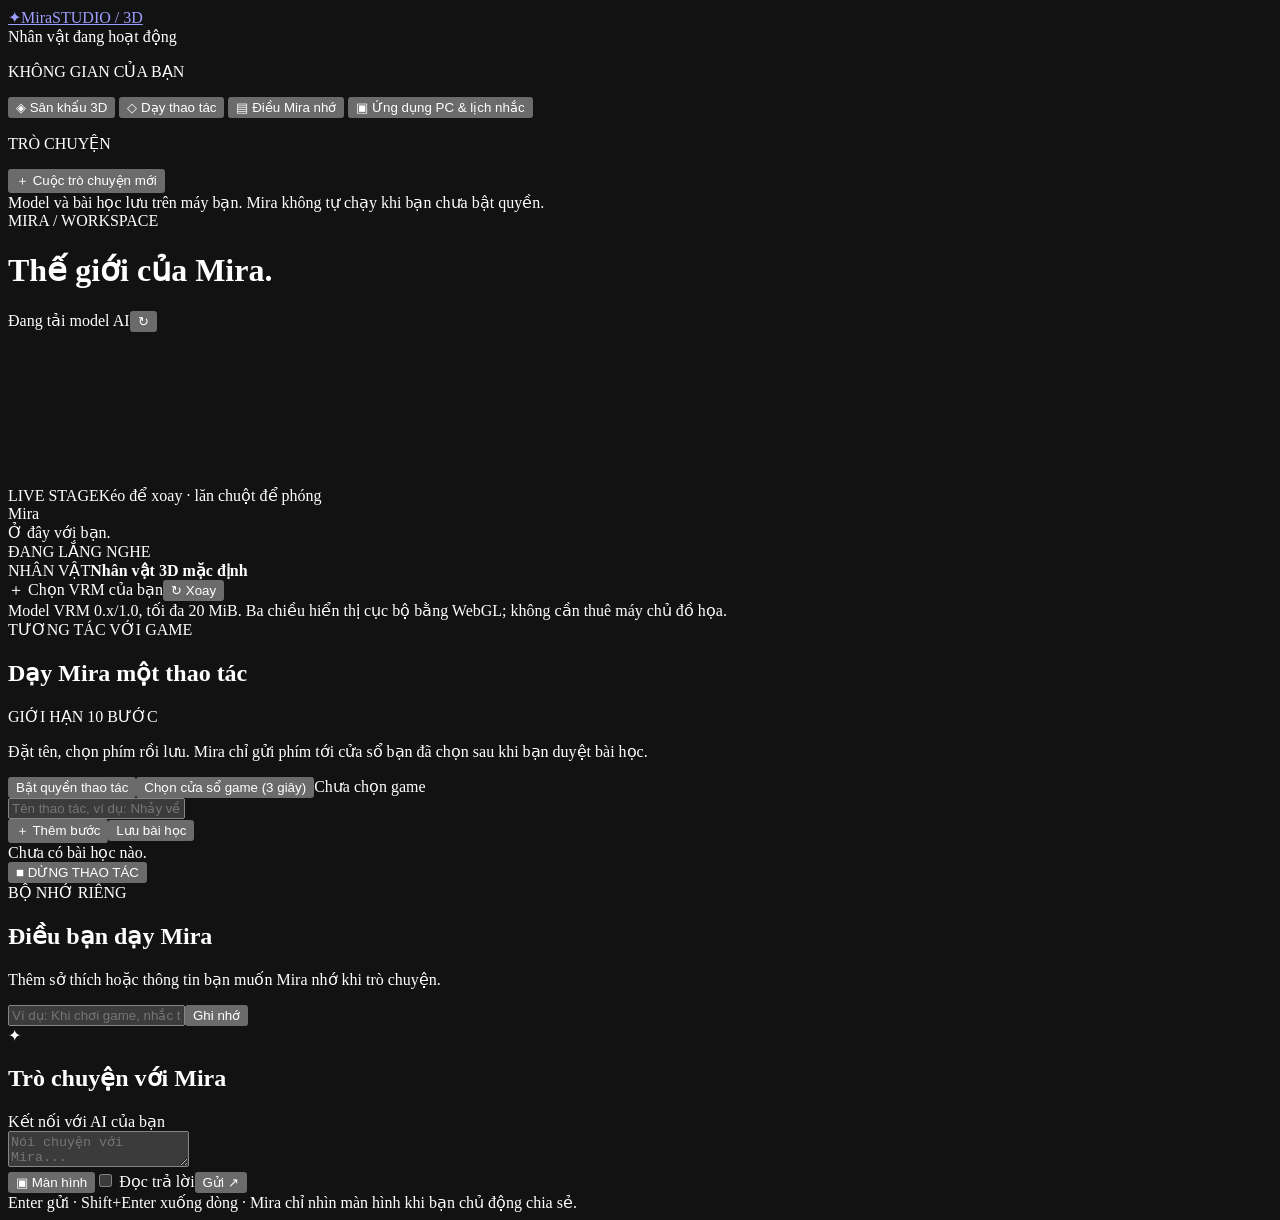
==== mira/studio_assets/index.html @ fb60ce79 "Add local VRM studio and approved game input lessons" ====
<!doctype html>
<html lang="vi">
<head>
  <meta charset="utf-8">
  <meta name="viewport" content="width=device-width,initial-scale=1">
  <meta name="color-scheme" content="dark">
  <title>Mira • Studio 3D</title>
  <link rel="stylesheet" href="/assets/studio.css">
  <script type="module" src="/assets/studio.js"></script>
</head>
<body>
  <div class="shell">
    <aside class="sidebar">
      <a class="brand" href="#stage" aria-label="Mira Studio"><span class="brand-icon">✦</span><span>Mira<span class="brand-sub">STUDIO / 3D</span></span></a>
      <div class="online"><span class="pulse"></span> Nhân vật đang hoạt động</div>
      <p class="overline">KHÔNG GIAN CỦA BẠN</p>
      <button class="nav active" data-scroll="stage">◈ <span>Sân khấu 3D</span></button>
      <button class="nav" data-scroll="lesson-panel">◇ <span>Dạy thao tác</span></button>
      <button class="nav" data-scroll="memory-panel">▤ <span>Điều Mira nhớ</span></button>
      <button class="nav" id="desktopWindow">▣ <span>Ứng dụng PC & lịch nhắc</span></button>
      <div class="sidebar-bottom"><p class="overline">TRÒ CHUYỆN</p><button class="new-chat" id="newChat">＋ Cuộc trò chuyện mới</button><div class="chat-list" id="chatList"></div>
      <div class="sidebar-note">Model và bài học lưu trên máy bạn. Mira không tự chạy khi bạn chưa bật quyền.</div></div>
    </aside>

    <main class="main">
      <header class="topbar"><div><div class="eyebrow">MIRA / WORKSPACE</div><h1>Thế giới của Mira<span class="accent">.</span></h1></div><div class="top-right"><span class="model-badge" id="modelBadge">Đang tải model AI</span><button class="quiet" id="refreshState" title="Cập nhật trạng thái">↻</button></div></header>

      <div class="dashboard">
        <div class="left-column">
          <section class="stage" id="stage" aria-label="Nhân vật Mira 3D">
            <div class="stage-glow"></div><canvas id="stageCanvas" aria-label="Nhân vật anime ba chiều"></canvas>
            <div class="stage-top"><span class="stage-tag"><span class="live-dot"></span> LIVE STAGE</span><span class="stage-hint">Kéo để xoay · lăn chuột để phóng</span></div>
            <div class="stage-bottom"><div><div class="stage-name" id="stageName">Mira</div><div class="stage-subtitle" id="stageMessage">Ở đây với bạn.</div></div><span class="mood" id="mood">ĐANG LẮNG NGHE</span></div>
          </section>

          <div class="control-bar"><div><span class="overline">NHÂN VẬT</span><strong id="avatarLabel">Nhân vật 3D mặc định</strong></div><div class="bar-actions"><label class="action accent-action" for="vrmInput">＋ Chọn VRM của bạn</label><input type="file" id="vrmInput" accept=".vrm,model/gltf-binary" hidden><button class="action" id="turnModel" title="Xoay nhân vật">↻ Xoay</button></div></div>
          <div class="helper">Model VRM 0.x/1.0, tối đa 20 MiB. Ba chiều hiển thị cục bộ bằng WebGL; không cần thuê máy chủ đồ họa.</div>

          <section class="card lessons" id="lesson-panel"><div class="card-head"><div><span class="overline">TƯƠNG TÁC VỚI GAME</span><h2>Dạy Mira một thao tác</h2></div><span class="tag">GIỚI HẠN 10 BƯỚC</span></div>
            <p>Đặt tên, chọn phím rồi lưu. Mira chỉ gửi phím tới cửa sổ bạn đã chọn sau khi bạn duyệt bài học.</p>
            <div class="permission-row"><button class="action" id="toggleControl">Bật quyền thao tác</button><button class="action" id="selectGame">Chọn cửa sổ game (3 giây)</button><span class="target-status" id="targetStatus">Chưa chọn game</span></div>
            <div class="steps-form"><input id="lessonName" type="text" maxlength="48" placeholder="Tên thao tác, ví dụ: Nhảy về bên trái" aria-label="Tên thao tác"><div id="steps"></div><div class="step-actions"><button class="text-button" id="addStep">＋ Thêm bước</button><button class="action accent-action" id="saveLesson">Lưu bài học</button></div></div>
            <div class="lesson-list" id="lessonList"><span class="muted">Chưa có bài học nào.</span></div>
            <button class="stop" id="stopLesson">■ DỪNG THAO TÁC</button>
          </section>
          <section class="card memory" id="memory-panel"><div class="card-head"><div><span class="overline">BỘ NHỚ RIÊNG</span><h2>Điều bạn dạy Mira</h2></div></div><p>Thêm sở thích hoặc thông tin bạn muốn Mira nhớ khi trò chuyện.</p><div class="memory-compose"><input id="memoryInput" type="text" maxlength="500" placeholder="Ví dụ: Khi chơi game, nhắc tôi kiểm tra nhiệm vụ trước." aria-label="Điều Mira cần ghi nhớ"><button class="action accent-action" id="saveMemory">Ghi nhớ</button></div><div id="memoryList" class="memory-list"></div></section>
        </div>

        <section class="chat card" aria-label="Trò chuyện với Mira"><div class="chat-heading"><div class="chat-avatar">✦</div><div><h2>Trò chuyện với Mira</h2><span id="chatSubtitle">Kết nối với AI của bạn</span></div><span class="chat-signal"></span></div>
          <div id="messages" class="messages" role="log" aria-live="polite"></div>
          <div class="composer"><div class="attachment" id="attachment" hidden><img id="screenPreview" alt="Ảnh màn hình sẽ gửi cho Mira"><span id="attachmentLabel">Ảnh màn hình đã chọn</span><button id="clearScreen" aria-label="Bỏ ảnh">✕</button></div><textarea id="prompt" placeholder="Nói chuyện với Mira..." rows="2" aria-label="Nhắn Mira"></textarea><div class="composer-bottom"><button class="icon-button" id="captureScreen" title="Xin phép chụp màn hình, rồi đính kèm khi gửi">▣ <span>Màn hình</span></button><label class="voice-choice"><input type="checkbox" id="readAloud"> Đọc trả lời</label><button class="send" id="send">Gửi ↗</button></div></div>
          <div class="chat-footnote" id="chatFootnote">Enter gửi · Shift+Enter xuống dòng · Mira chỉ nhìn màn hình khi bạn chủ động chia sẻ.</div>
        </section>
      </div>
      <div class="toast" id="toast" role="status" aria-live="polite"></div>
    </main>
  </div>
</body>
</html>
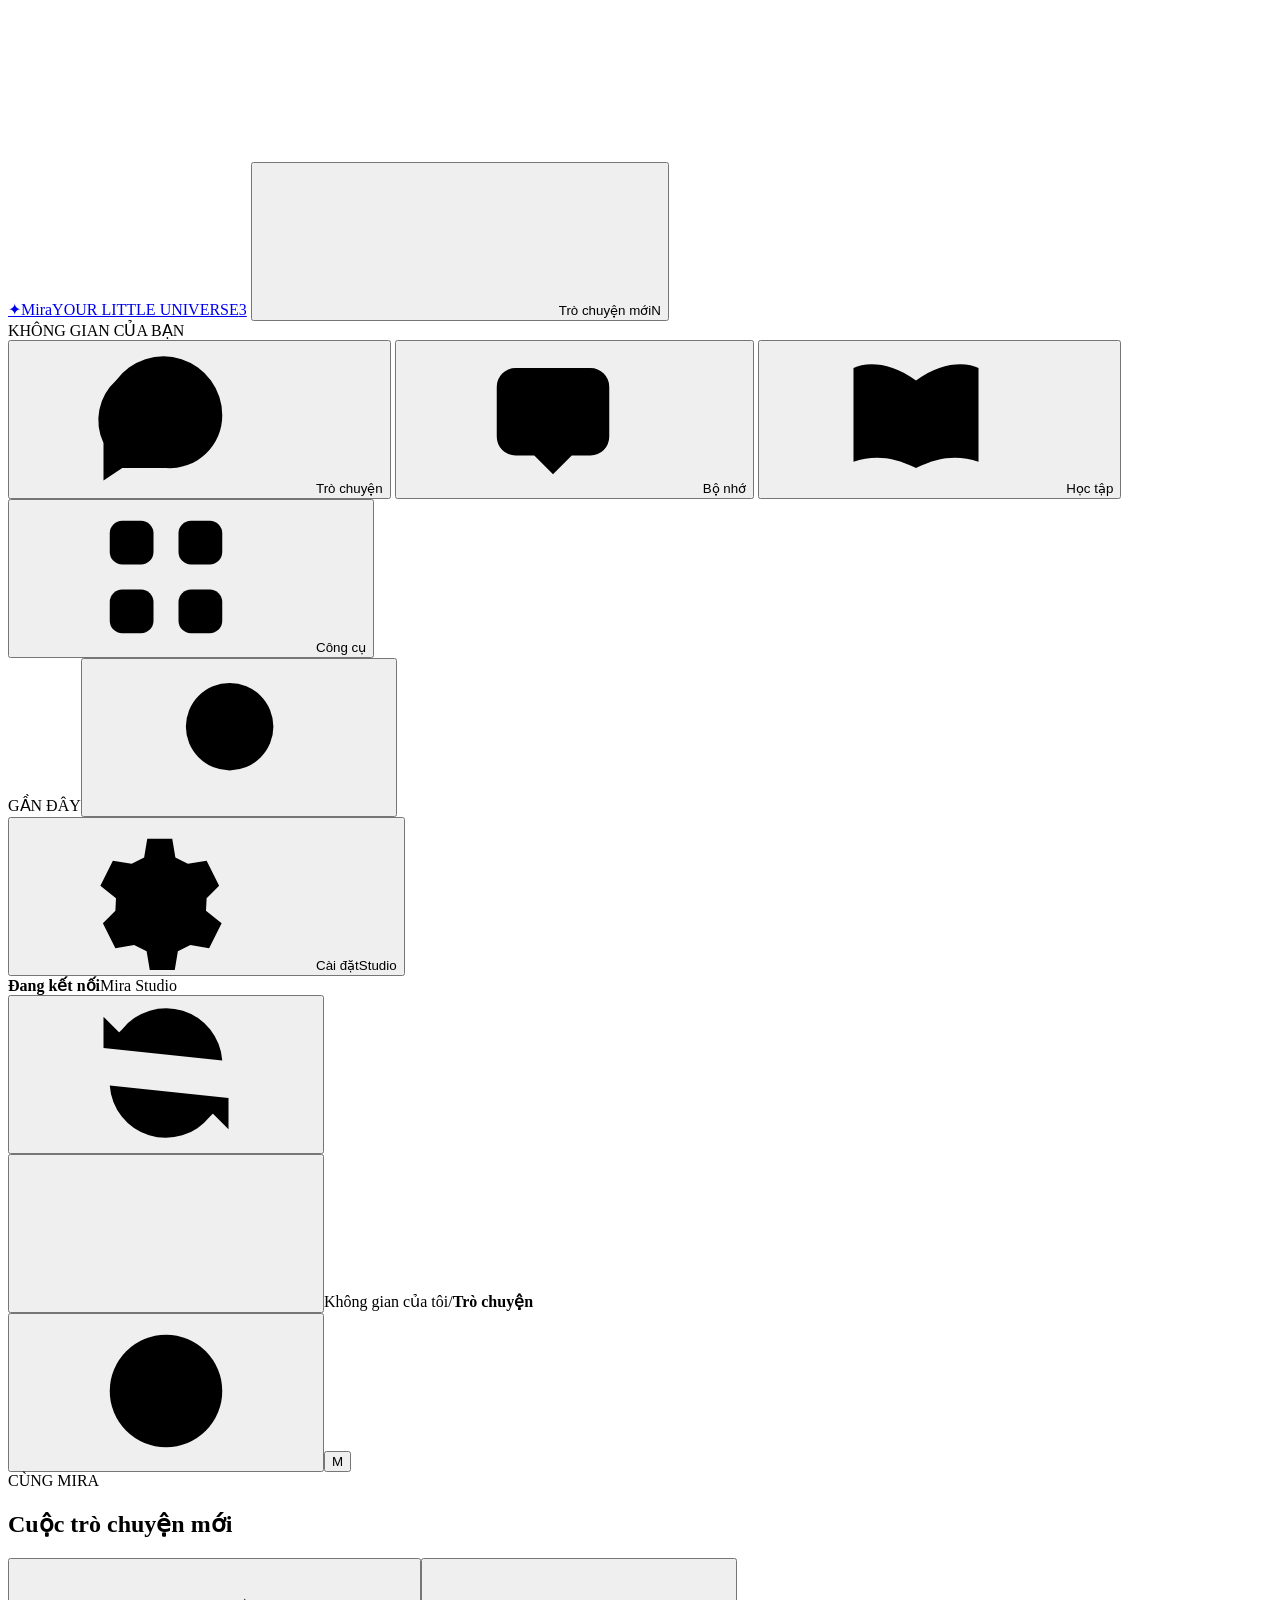
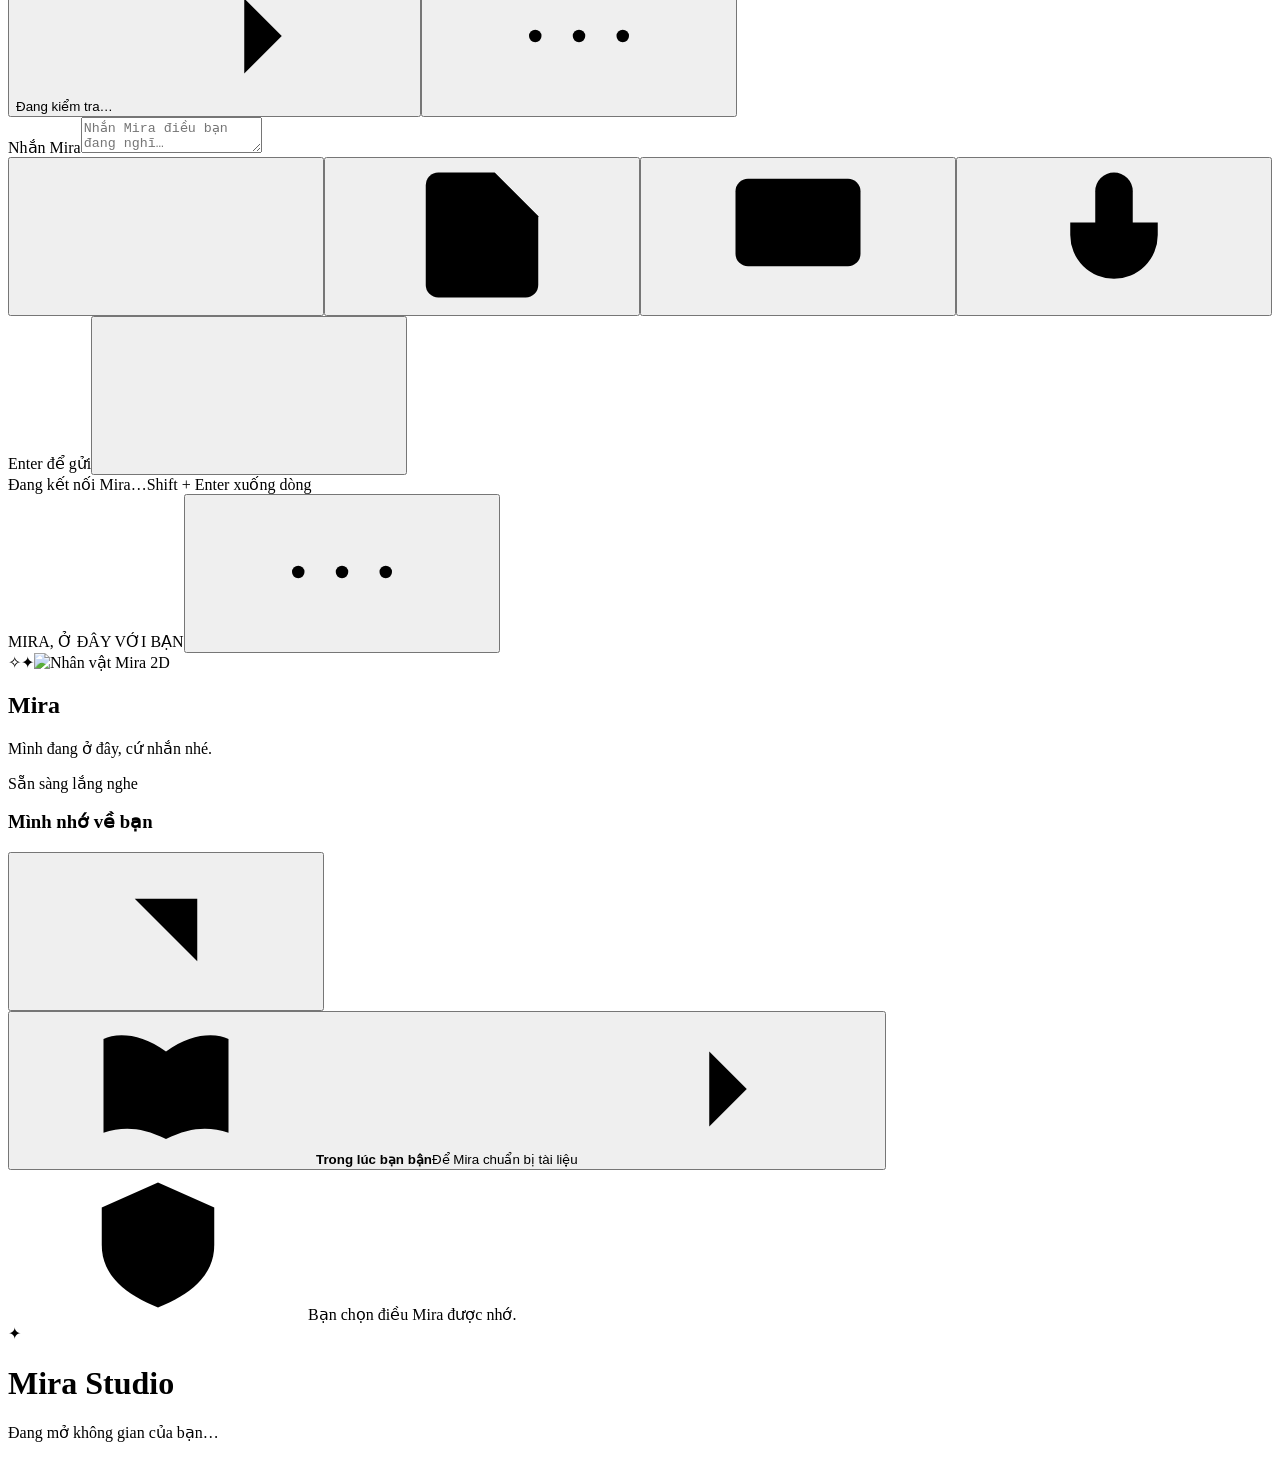
==== commit 17065146: "Build Mira Studio desktop with reviewed memory and idle study" ====
--- a/mira/studio_assets/index.html
+++ b/mira/studio_assets/index.html
@@ -2,58 +2,95 @@
 <html lang="vi">
 <head>
   <meta charset="utf-8">
-  <meta name="viewport" content="width=device-width,initial-scale=1">
-  <meta name="color-scheme" content="dark">
-  <title>Mira • Studio 3D</title>
-  <link rel="stylesheet" href="/assets/studio.css">
-  <script type="module" src="/assets/studio.js"></script>
+  <meta name="viewport" content="width=device-width, initial-scale=1">
+  <meta name="color-scheme" content="light dark">
+  <title>Mira Studio</title>
+  <link rel="icon" href="/mira.svg" type="image/svg+xml">
+  <link rel="stylesheet" href="/style.css">
+  <script src="/app.js" defer></script>
 </head>
 <body>
-  <div class="shell">
-    <aside class="sidebar">
-      <a class="brand" href="#stage" aria-label="Mira Studio"><span class="brand-icon">✦</span><span>Mira<span class="brand-sub">STUDIO / 3D</span></span></a>
-      <div class="online"><span class="pulse"></span> Nhân vật đang hoạt động</div>
-      <p class="overline">KHÔNG GIAN CỦA BẠN</p>
-      <button class="nav active" data-scroll="stage">◈ <span>Sân khấu 3D</span></button>
-      <button class="nav" data-scroll="lesson-panel">◇ <span>Dạy thao tác</span></button>
-      <button class="nav" data-scroll="memory-panel">▤ <span>Điều Mira nhớ</span></button>
-      <button class="nav" id="desktopWindow">▣ <span>Ứng dụng PC & lịch nhắc</span></button>
-      <div class="sidebar-bottom"><p class="overline">TRÒ CHUYỆN</p><button class="new-chat" id="newChat">＋ Cuộc trò chuyện mới</button><div class="chat-list" id="chatList"></div>
-      <div class="sidebar-note">Model và bài học lưu trên máy bạn. Mira không tự chạy khi bạn chưa bật quyền.</div></div>
+  <svg class="icon-definitions" aria-hidden="true" xmlns="http://www.w3.org/2000/svg">
+    <symbol id="i-star" viewBox="0 0 24 24"><path d="M12 3c1.1 5.4 3.6 7.9 9 9-5.4 1.1-7.9 3.6-9 9-1.1-5.4-3.6-7.9-9-9 5.4-1.1 7.9-3.6 9-9Z"/></symbol>
+    <symbol id="i-chat" viewBox="0 0 24 24"><path d="M21 11.5a8.4 8.4 0 0 1-9 8.5H5l-3 2v-6a8.5 8.5 0 0 1 2-10 9.4 9.4 0 0 1 17 5.5Z"/><path d="M7 10h10M7 14h6"/></symbol>
+    <symbol id="i-memory" viewBox="0 0 24 24"><path d="M9 18H6a3 3 0 0 1-3-3V7a3 3 0 0 1 3-3h12a3 3 0 0 1 3 3v8a3 3 0 0 1-3 3h-3l-3 3-3-3Z"/><path d="m8 10 2.5 2.5L16 7"/></symbol>
+    <symbol id="i-book" viewBox="0 0 24 24"><path d="M12 5v15M12 6C8 3 4 3 2 4v15c3-1 6-1 10 1 4-2 7-2 10-1V4c-2-1-6-1-10 2Z"/></symbol>
+    <symbol id="i-grid" viewBox="0 0 24 24"><rect x="3" y="3" width="7" height="7" rx="2"/><rect x="14" y="3" width="7" height="7" rx="2"/><rect x="3" y="14" width="7" height="7" rx="2"/><rect x="14" y="14" width="7" height="7" rx="2"/></symbol>
+    <symbol id="i-settings" viewBox="0 0 24 24"><path d="m9 3-.5 3-2 1-3-.5-2 4 2.5 2-.1 2-2 2 2 4 3-.5 2 1 .5 3h4l.5-3 2-1 3 .5 2-4-2.5-2 .1-2 2-2-2-4-3 .5-2-1L13 3Z"/><circle cx="11" cy="13" r="3"/></symbol>
+    <symbol id="i-plus" viewBox="0 0 24 24"><path d="M12 5v14M5 12h14"/></symbol>
+    <symbol id="i-arrow" viewBox="0 0 24 24"><path d="m7 17 10-10M7 7h10v10"/></symbol>
+    <symbol id="i-send" viewBox="0 0 24 24"><path d="m12 4 8 8M12 4l-8 8M12 4v16"/></symbol>
+    <symbol id="i-file" viewBox="0 0 24 24"><path d="M14 2H5a2 2 0 0 0-2 2v16a2 2 0 0 0 2 2h14a2 2 0 0 0 2-2V9l-7-7Z"/><path d="M14 2v7h7M7 13h10M7 17h7"/></symbol>
+    <symbol id="i-image" viewBox="0 0 24 24"><rect x="3" y="3" width="18" height="18" rx="3"/><circle cx="8" cy="8" r="1.5"/><path d="m21 15-5-5L4 21"/></symbol>
+    <symbol id="i-mic" viewBox="0 0 24 24"><rect x="9" y="2" width="6" height="12" rx="3"/><path d="M5 10v2a7 7 0 0 0 14 0v-2M12 19v3M8 22h8"/></symbol>
+    <symbol id="i-screen" viewBox="0 0 24 24"><rect x="2" y="3" width="20" height="14" rx="2"/><path d="M12 17v4M7 21h10"/></symbol>
+    <symbol id="i-search" viewBox="0 0 24 24"><circle cx="10.5" cy="10.5" r="7"/><path d="m16 16 5 5"/></symbol>
+    <symbol id="i-chevron" viewBox="0 0 24 24"><path d="m9 6 6 6-6 6"/></symbol>
+    <symbol id="i-more" viewBox="0 0 24 24"><circle cx="5" cy="12" r="1"/><circle cx="12" cy="12" r="1"/><circle cx="19" cy="12" r="1"/></symbol>
+    <symbol id="i-close" viewBox="0 0 24 24"><path d="m6 6 12 12M6 18 18 6"/></symbol>
+    <symbol id="i-check" viewBox="0 0 24 24"><path d="m4 12 5 5L20 6"/></symbol>
+    <symbol id="i-trash" viewBox="0 0 24 24"><path d="M3 6h18M8 6V3h8v3M5 6l1 15h12l1-15M10 10v7M14 10v7"/></symbol>
+    <symbol id="i-edit" viewBox="0 0 24 24"><path d="m16 3 5 5-13 13H3v-5L16 3ZM13 6l5 5"/></symbol>
+    <symbol id="i-copy" viewBox="0 0 24 24"><rect x="8" y="8" width="13" height="13" rx="2"/><path d="M16 8V3H3v13h5"/></symbol>
+    <symbol id="i-volume" viewBox="0 0 24 24"><path d="m11 3-6 5H2v8h3l6 5V3ZM15 8a5 5 0 0 1 0 8M18 5a9 9 0 0 1 0 14"/></symbol>
+    <symbol id="i-heart" viewBox="0 0 24 24"><path d="M20.8 4.6a5.5 5.5 0 0 0-7.8 0L12 5.7l-1.1-1.1a5.5 5.5 0 0 0-7.8 7.8L12 21l8.8-8.6a5.5 5.5 0 0 0 0-7.8Z"/></symbol>
+    <symbol id="i-clock" viewBox="0 0 24 24"><circle cx="12" cy="12" r="9"/><path d="M12 7v5l3 2"/></symbol>
+    <symbol id="i-shield" viewBox="0 0 24 24"><path d="m12 2 9 4v6c0 5-4 8-9 10-5-2-9-5-9-10V6l9-4Z"/><path d="m8 12 3 3 5-6"/></symbol>
+    <symbol id="i-cloud" viewBox="0 0 24 24"><path d="M6 19a5 5 0 0 1-.8-9.9 7 7 0 0 1 13.5-2A6 6 0 0 1 18 19H6Z"/></symbol>
+    <symbol id="i-phone" viewBox="0 0 24 24"><rect x="6" y="2" width="12" height="20" rx="3"/><path d="M10 18h4"/></symbol>
+    <symbol id="i-game" viewBox="0 0 24 24"><path d="M6 6h12c2 0 3 2 4 10 1 5-2 5-4 2l-2-2H8l-2 2c-2 3-5 3-4-2C3 8 4 6 6 6Z"/><path d="M7 9v5M4.5 11.5h5M16 10h.1M19 13h.1"/></symbol>
+    <symbol id="i-folder" viewBox="0 0 24 24"><path d="M2 5a2 2 0 0 1 2-2h5l3 3h8a2 2 0 0 1 2 2v11a2 2 0 0 1-2 2H4a2 2 0 0 1-2-2V5Z"/></symbol>
+    <symbol id="i-play" viewBox="0 0 24 24"><path d="m7 3 14 9L7 21V3Z"/></symbol>
+    <symbol id="i-menu" viewBox="0 0 24 24"><path d="M4 6h16M4 12h16M4 18h16"/></symbol>
+    <symbol id="i-refresh" viewBox="0 0 24 24"><path d="M21 10a9 9 0 0 0-16-5L2 8M2 3v5h5M3 14a9 9 0 0 0 16 5l3-3M22 21v-5h-5"/></symbol>
+  </svg>
+  <div class="app-shell">
+    <aside class="sidebar" aria-label="Điều hướng chính">
+      <a class="brand" href="#chat"><span class="brand-mark">✦</span><span>Mira<span class="brand-sub">YOUR LITTLE UNIVERSE</span></span><span class="version">3</span></a>
+      <button class="btn new-chat" id="new-chat"><svg class="icon"><use href="#i-plus"/></svg>Trò chuyện mới<span class="keycap">N</span></button>
+      <div class="nav-caption">KHÔNG GIAN CỦA BẠN</div>
+      <nav class="primary-nav">
+        <button data-view="chat" class="nav-item active"><svg class="icon"><use href="#i-chat"/></svg>Trò chuyện</button>
+        <button data-view="memory" class="nav-item"><svg class="icon"><use href="#i-memory"/></svg>Bộ nhớ<span id="memory-badge" class="nav-badge" hidden></span></button>
+        <button data-view="study" class="nav-item"><svg class="icon"><use href="#i-book"/></svg>Học tập<span class="nav-dot" id="study-dot" hidden></span></button>
+        <button data-view="tools" class="nav-item"><svg class="icon"><use href="#i-grid"/></svg>Công cụ</button>
+      </nav>
+      <div class="history-heading"><span>GẦN ĐÂY</span><button class="icon-btn" id="search-toggle" aria-label="Tìm cuộc trò chuyện"><svg class="icon"><use href="#i-search"/></svg></button></div>
+      <input id="history-search" class="history-search" placeholder="Tìm cuộc trò chuyện…" aria-label="Tìm cuộc trò chuyện" hidden>
+      <div class="history-list" id="history-list"></div>
+      <div class="sidebar-bottom">
+        <button class="nav-item" data-view="settings"><svg class="icon"><use href="#i-settings"/></svg>Cài đặt<span class="small-label">Studio</span></button>
+        <div class="connection-card"><span class="status-dot" id="connection-dot"></span><div><strong id="connection-title">Đang kết nối</strong><span id="connection-model">Mira Studio</span></div><button class="icon-btn" data-tool="check" aria-label="Kiểm tra kết nối"><svg class="icon"><use href="#i-refresh"/></svg></button></div>
+      </div>
     </aside>
-
-    <main class="main">
-      <header class="topbar"><div><div class="eyebrow">MIRA / WORKSPACE</div><h1>Thế giới của Mira<span class="accent">.</span></h1></div><div class="top-right"><span class="model-badge" id="modelBadge">Đang tải model AI</span><button class="quiet" id="refreshState" title="Cập nhật trạng thái">↻</button></div></header>
-
-      <div class="dashboard">
-        <div class="left-column">
-          <section class="stage" id="stage" aria-label="Nhân vật Mira 3D">
-            <div class="stage-glow"></div><canvas id="stageCanvas" aria-label="Nhân vật anime ba chiều"></canvas>
-            <div class="stage-top"><span class="stage-tag"><span class="live-dot"></span> LIVE STAGE</span><span class="stage-hint">Kéo để xoay · lăn chuột để phóng</span></div>
-            <div class="stage-bottom"><div><div class="stage-name" id="stageName">Mira</div><div class="stage-subtitle" id="stageMessage">Ở đây với bạn.</div></div><span class="mood" id="mood">ĐANG LẮNG NGHE</span></div>
-          </section>
-
-          <div class="control-bar"><div><span class="overline">NHÂN VẬT</span><strong id="avatarLabel">Nhân vật 3D mặc định</strong></div><div class="bar-actions"><label class="action accent-action" for="vrmInput">＋ Chọn VRM của bạn</label><input type="file" id="vrmInput" accept=".vrm,model/gltf-binary" hidden><button class="action" id="turnModel" title="Xoay nhân vật">↻ Xoay</button></div></div>
-          <div class="helper">Model VRM 0.x/1.0, tối đa 20 MiB. Ba chiều hiển thị cục bộ bằng WebGL; không cần thuê máy chủ đồ họa.</div>
-
-          <section class="card lessons" id="lesson-panel"><div class="card-head"><div><span class="overline">TƯƠNG TÁC VỚI GAME</span><h2>Dạy Mira một thao tác</h2></div><span class="tag">GIỚI HẠN 10 BƯỚC</span></div>
-            <p>Đặt tên, chọn phím rồi lưu. Mira chỉ gửi phím tới cửa sổ bạn đã chọn sau khi bạn duyệt bài học.</p>
-            <div class="permission-row"><button class="action" id="toggleControl">Bật quyền thao tác</button><button class="action" id="selectGame">Chọn cửa sổ game (3 giây)</button><span class="target-status" id="targetStatus">Chưa chọn game</span></div>
-            <div class="steps-form"><input id="lessonName" type="text" maxlength="48" placeholder="Tên thao tác, ví dụ: Nhảy về bên trái" aria-label="Tên thao tác"><div id="steps"></div><div class="step-actions"><button class="text-button" id="addStep">＋ Thêm bước</button><button class="action accent-action" id="saveLesson">Lưu bài học</button></div></div>
-            <div class="lesson-list" id="lessonList"><span class="muted">Chưa có bài học nào.</span></div>
-            <button class="stop" id="stopLesson">■ DỪNG THAO TÁC</button>
-          </section>
-          <section class="card memory" id="memory-panel"><div class="card-head"><div><span class="overline">BỘ NHỚ RIÊNG</span><h2>Điều bạn dạy Mira</h2></div></div><p>Thêm sở thích hoặc thông tin bạn muốn Mira nhớ khi trò chuyện.</p><div class="memory-compose"><input id="memoryInput" type="text" maxlength="500" placeholder="Ví dụ: Khi chơi game, nhắc tôi kiểm tra nhiệm vụ trước." aria-label="Điều Mira cần ghi nhớ"><button class="action accent-action" id="saveMemory">Ghi nhớ</button></div><div id="memoryList" class="memory-list"></div></section>
+    <div class="sidebar-shade" id="sidebar-shade" hidden></div>
+    <main class="workspace">
+      <header class="topbar"><div class="topbar-left"><button class="icon-btn menu-toggle" id="menu-toggle" aria-label="Mở điều hướng"><svg class="icon"><use href="#i-menu"/></svg></button><span class="breadcrumb">Không gian của tôi</span><span class="breadcrumb-divider">/</span><strong id="view-title">Trò chuyện</strong></div><div class="topbar-right"><span id="today" class="date-label"></span><button class="icon-btn" data-tool="reminders" aria-label="Lịch nhắc"><svg class="icon"><use href="#i-clock"/></svg></button><button class="top-avatar" data-view="memory" aria-label="Mở bộ nhớ của Mira">M</button></div></header>
+      <section class="view chat-view active" id="view-chat" aria-label="Trò chuyện với Mira">
+        <div class="chat-main">
+          <div class="chat-heading"><div><span class="eyebrow">CÙNG MIRA</span><h1 id="chat-title">Cuộc trò chuyện mới</h1></div><div class="chat-heading-actions"><button class="model-pill" data-view="settings"><span class="status-dot"></span><span id="model-label">Đang kiểm tra…</span><svg class="icon"><use href="#i-chevron"/></svg></button><button class="icon-btn" id="chat-menu" aria-label="Tùy chọn cuộc trò chuyện"><svg class="icon"><use href="#i-more"/></svg></button></div></div>
+          <div class="chat-feed" id="chat-feed" role="log" aria-label="Lịch sử trò chuyện" aria-live="off"></div>
+          <div class="composer-zone">
+            <div class="attachment-row" id="attachment-row" hidden><svg class="icon"><use href="#i-image"/></svg><span id="attachment-name"></span><button class="icon-btn" data-tool="clear_image" aria-label="Bỏ ảnh"><svg class="icon"><use href="#i-close"/></svg></button></div>
+            <form class="composer" id="chat-form"><label class="sr-only" for="message-input">Nhắn Mira</label><textarea id="message-input" rows="2" maxlength="24000" placeholder="Nhắn Mira điều bạn đang nghĩ…"></textarea><div class="composer-bar"><div class="composer-tools"><button type="button" class="icon-btn" data-tool="image" title="Đính kèm ảnh" aria-label="Đính kèm ảnh"><svg class="icon"><use href="#i-plus"/></svg></button><button type="button" class="icon-btn" data-tool="file" title="Chọn file" aria-label="Chọn file"><svg class="icon"><use href="#i-file"/></svg></button><button type="button" class="icon-btn" data-tool="screen" title="Chia sẻ màn hình" aria-label="Chia sẻ màn hình"><svg class="icon"><use href="#i-screen"/></svg></button><span class="toolbar-divider"></span><button type="button" class="icon-btn" id="dictate" title="Nhập giọng nói trên Windows" aria-label="Nhập giọng nói"><svg class="icon"><use href="#i-mic"/></svg></button></div><span class="composer-hint">Enter để gửi</span><button type="submit" class="send-btn" id="send-btn" aria-label="Gửi tin nhắn"><svg class="icon"><use href="#i-send"/></svg></button></div></form>
+            <div class="composer-footer"><span id="chat-status" role="status">Đang kết nối Mira…</span><button class="text-btn" id="retry-btn" hidden>Thử gửi lại</button><span class="footer-shortcut">Shift + Enter xuống dòng</span></div>
+          </div>
         </div>
-
-        <section class="chat card" aria-label="Trò chuyện với Mira"><div class="chat-heading"><div class="chat-avatar">✦</div><div><h2>Trò chuyện với Mira</h2><span id="chatSubtitle">Kết nối với AI của bạn</span></div><span class="chat-signal"></span></div>
-          <div id="messages" class="messages" role="log" aria-live="polite"></div>
-          <div class="composer"><div class="attachment" id="attachment" hidden><img id="screenPreview" alt="Ảnh màn hình sẽ gửi cho Mira"><span id="attachmentLabel">Ảnh màn hình đã chọn</span><button id="clearScreen" aria-label="Bỏ ảnh">✕</button></div><textarea id="prompt" placeholder="Nói chuyện với Mira..." rows="2" aria-label="Nhắn Mira"></textarea><div class="composer-bottom"><button class="icon-button" id="captureScreen" title="Xin phép chụp màn hình, rồi đính kèm khi gửi">▣ <span>Màn hình</span></button><label class="voice-choice"><input type="checkbox" id="readAloud"> Đọc trả lời</label><button class="send" id="send">Gửi ↗</button></div></div>
-          <div class="chat-footnote" id="chatFootnote">Enter gửi · Shift+Enter xuống dòng · Mira chỉ nhìn màn hình khi bạn chủ động chia sẻ.</div>
-        </section>
-      </div>
-      <div class="toast" id="toast" role="status" aria-live="polite"></div>
+        <aside class="companion-rail" aria-label="Thông tin Mira">
+          <div class="companion-card"><div class="card-caption"><span>MIRA, Ở ĐÂY VỚI BẠN</span><button class="icon-btn" data-tool="avatar" aria-label="Đổi ảnh Mira"><svg class="icon"><use href="#i-more"/></svg></button></div><div class="avatar-stage" id="avatar-stage"><span class="orbit orbit-one"></span><span class="orbit orbit-two"></span><span class="floating-star star-one">✧</span><span class="floating-star star-two">✦</span><img id="mira-avatar" src="/mira.svg" alt="Nhân vật Mira 2D" width="216" height="232"></div><h2 id="companion-name">Mira</h2><p id="companion-state">Mình đang ở đây, cứ nhắn nhé.</p><span class="presence-pill"><span class="status-dot"></span><span id="presence-text">Sẵn sàng lắng nghe</span></span></div>
+          <div class="rail-section"><div class="rail-heading"><h3>Mình nhớ về bạn</h3><button class="icon-btn" data-view="memory" aria-label="Xem tất cả bộ nhớ"><svg class="icon"><use href="#i-arrow"/></svg></button></div><div id="memory-preview"></div></div>
+          <button class="study-invitation" data-view="study"><span class="tile-icon sage"><svg class="icon"><use href="#i-book"/></svg></span><span><strong>Trong lúc bạn bận</strong><span id="study-preview">Để Mira chuẩn bị tài liệu</span></span><svg class="icon"><use href="#i-chevron"/></svg></button>
+          <div class="rail-footer"><svg class="icon"><use href="#i-shield"/></svg>Bạn chọn điều Mira được nhớ.</div>
+        </aside>
+      </section>
+      <section class="view content-view" id="view-memory" aria-label="Bộ nhớ của Mira"></section>
+      <section class="view content-view" id="view-study" aria-label="Học tập của Mira"></section>
+      <section class="view content-view" id="view-tools" aria-label="Công cụ Mira"></section>
+      <section class="view content-view" id="view-settings" aria-label="Cài đặt Mira"></section>
     </main>
   </div>
+  <dialog id="modal" aria-labelledby="modal-title"><form id="modal-form"><div class="modal-heading"><div><span class="eyebrow" id="modal-eyebrow">MIRA STUDIO</span><h2 id="modal-title"></h2></div><button type="button" class="icon-btn" id="modal-close" aria-label="Đóng hộp thoại"><svg class="icon"><use href="#i-close"/></svg></button></div><div id="modal-body"></div><div class="modal-actions"><button type="button" class="btn secondary" id="modal-cancel">Hủy</button><button type="submit" class="btn primary" id="modal-save">Lưu</button></div></form></dialog>
+  <div id="toasts" class="toasts" role="status" aria-live="polite"></div>
+  <div class="startup" id="startup"><span class="brand-mark">✦</span><h1>Mira Studio</h1><p id="startup-note">Đang mở không gian của bạn…</p><button class="btn secondary" id="reconnect" hidden>Thử kết nối lại</button></div>
 </body>
 </html>
